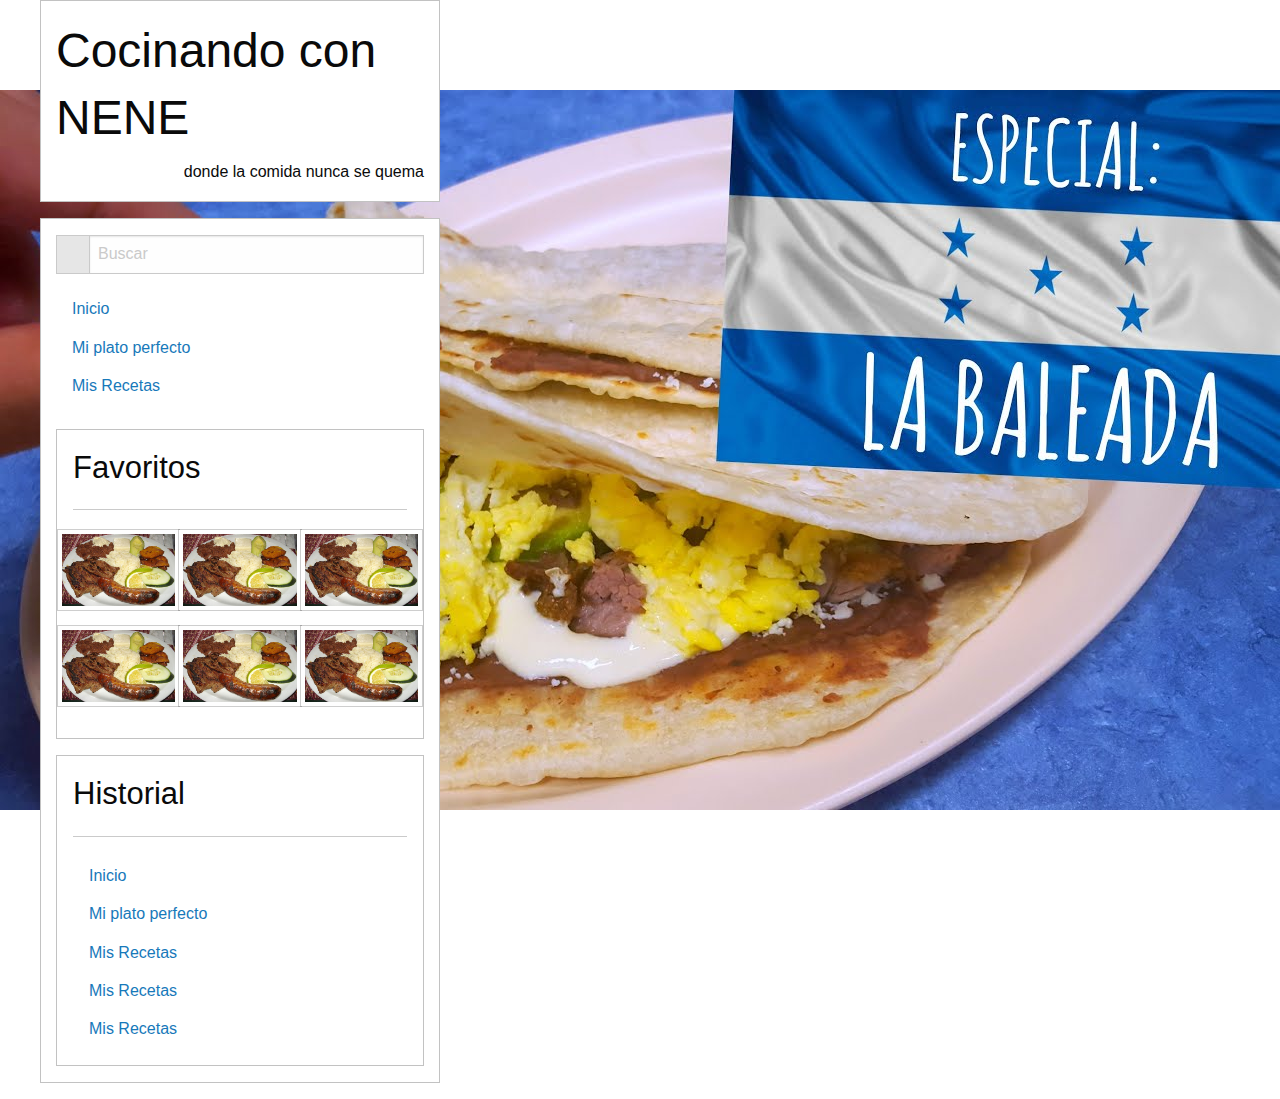
==== index copy.html @ 2738d26b "Initial commit" ====
<!doctype html>
<html class="no-js" lang="en" dir="ltr">
  <head>
    <meta charset="utf-8">
    <meta http-equiv="x-ua-compatible" content="ie=edge">
    <meta name="viewport" content="width=device-width, initial-scale=1.0">
    <title>Foundation for Sites</title>
    <link rel="stylesheet" href="css/foundation.css">
    <link rel="stylesheet" href="css/app.css">
    <link rel="stylesheet" href="css/estilos.css">
  </head>
  <body>
      <div class="grid-container" style="opacity: 1">
        
      <div class="grid-x grid-padding-x">
          <div class=" callout large-4 cell">

            <h1>Cocinando con NENE</h1>
            <p style="text-align: right">donde la comida nunca se quema</p>
       
        </div>

      </div>

      <div class="grid-x grid-padding-x">
          <div class=" callout large-4 cell">

              <div class="input-group">
                  <span class="input-group-label">
                    <i class="fa fa-user"></i>
                  </span>
                  <input class="input-group-field" type="text" placeholder="Buscar">
                </div>

                <ul class="menu vertical">
                    <li><a href="#">Inicio</a></li> 
                    <li><a href="#">Mi plato perfecto</a></li> 
                    <li><a href="#">Mis Recetas</a></li> 
                </ul>
<br>
                


                    <div class="callout">
                      <h3>Favoritos</h3>
                      <hr>

                      <div class="grid-x grid-padding-x">
                     
                          <div class="large-4 columns">
                           
                              <img src="img/favorito1.jpg" alt="Decoracion 1" class="thumbnail"/>
                            
                            
                          </div>

                          <div class="large-4 columns">
                           
                              <img src="img/favorito1.jpg" alt="Decoracion 1" class="thumbnail"/>
                            
                            
                          </div>

                          <div class="large-4 columns">
                           
                              <img src="img/favorito1.jpg" alt="Decoracion 1" class="thumbnail"/>
                            
                            
                          </div>
                    
                          <div class="large-4 columns">
                           
                              <img src="img/favorito1.jpg" alt="Decoracion 1" class="thumbnail"/>
                            
                            
                          </div>
                          <div class="large-4 columns">
                           
                              <img src="img/favorito1.jpg" alt="Decoracion 1" class="thumbnail"/>
                            
                            
                          </div>
                          <div class="large-4 columns">
                           
                              <img src="img/favorito1.jpg" alt="Decoracion 1" class="thumbnail"/>
                            

                          </div>
                       
                 
                      </div>

                  
            </div>

            <div class="callout">
                <h3>Historial</h3>
                <hr>

                <ul class="menu vertical">
                    <li><a href="#">Inicio</a></li> 
                    <li><a href="#">Mi plato perfecto</a></li> 
                    <li><a href="#">Mis Recetas</a></li> 
                    <li><a href="#">Mis Recetas</a></li> 
                    <li><a href="#">Mis Recetas</a></li> 
                </ul>

                

            </div>
          </div>


        </div>
      </div>
   

    <script src="js/vendor/jquery.js"></script>
    <script src="js/vendor/what-input.js"></script>
    <script src="js/vendor/foundation.js"></script>
    <script src="js/app.js"></script>

  </body>
</html>
---- css/estilos.css ----
body{
    background: url(../img/fondo.jpg) no-repeat center center fixed;
    background-size: 100%;
 
    }

    #callout{
  opacity: 0.3;
    }
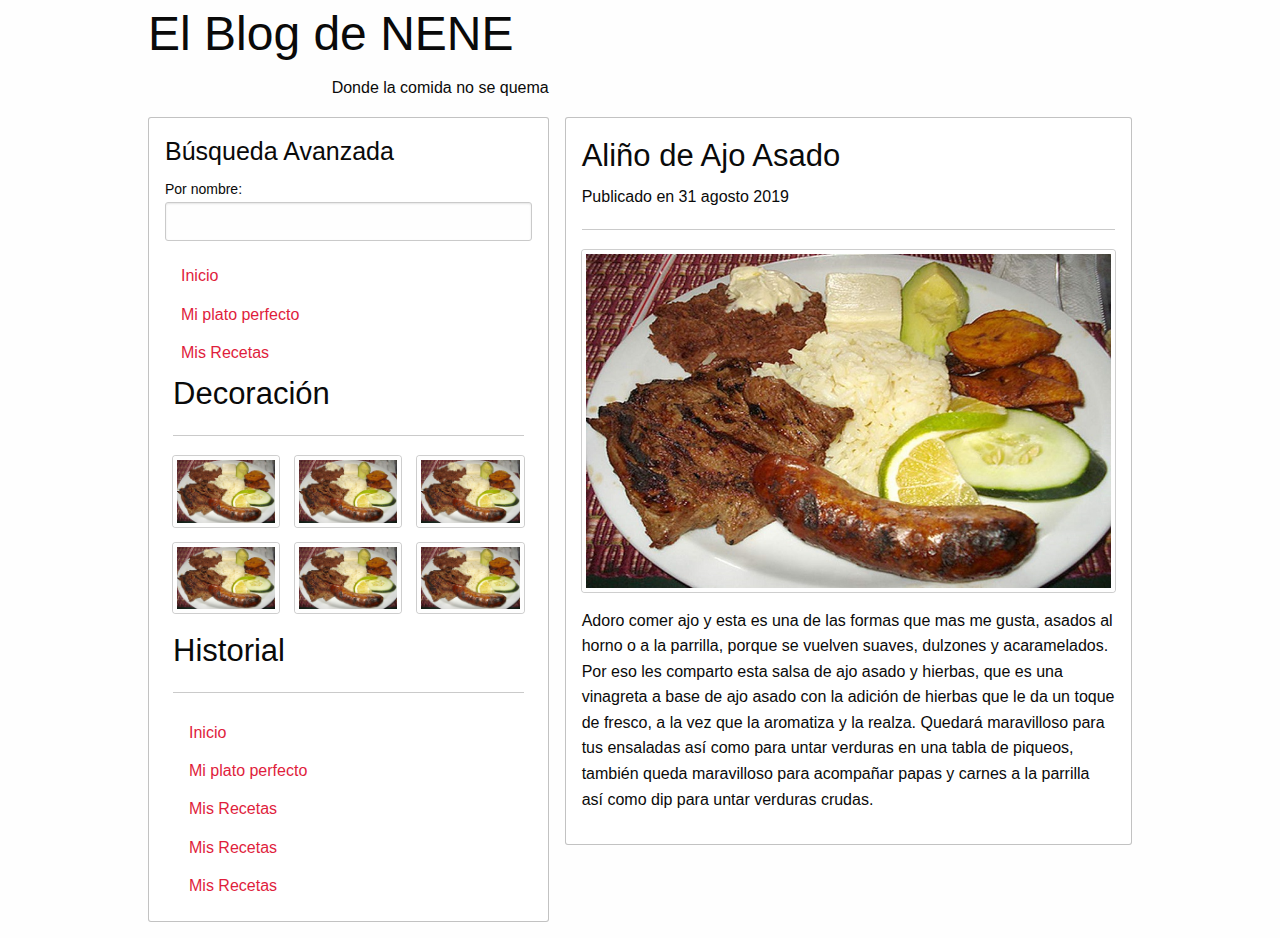
==== commit fee729da: "Cambio de todo" ====
--- a/index copy.html
+++ b/index copy.html
@@ -5,120 +5,146 @@
     <meta http-equiv="x-ua-compatible" content="ie=edge">
     <meta name="viewport" content="width=device-width, initial-scale=1.0">
     <title>Foundation for Sites</title>
-    <link rel="stylesheet" href="css/foundation.css">
-    <link rel="stylesheet" href="css/app.css">
-    <link rel="stylesheet" href="css/estilos.css">
+    <link rel="stylesheet" href="css/foundation.min.css" media="screen" charset="utf-8">
+    <link rel="stylesheet" href="foundation-icons/foundation-icons.css" media="screen" charset="utf-8">
+    <link rel="stylesheet" href="css/estilsos.css">
   </head>
   <body>
-      <div class="grid-container" style="opacity: 1">
-        
-      <div class="grid-x grid-padding-x">
-          <div class=" callout large-4 cell">
 
-            <h1>Cocinando con NENE</h1>
-            <p style="text-align: right">donde la comida nunca se quema</p>
-       
-        </div>
+    <div class="row">
+      <div class="large-5 columns">
+        <h1>El Blog de NENE</h1>
+        <p style="text-align: right;">Donde la comida no se quema</p>
+      </div>
+      <div class="large-4 columns large-offset-5">
+      </div>
+    </div>
 
-      </div>
+    
 
-      <div class="grid-x grid-padding-x">
-          <div class=" callout large-4 cell">
 
-              <div class="input-group">
-                  <span class="input-group-label">
-                    <i class="fa fa-user"></i>
-                  </span>
-                  <input class="input-group-field" type="text" placeholder="Buscar">
+
+    <div class="row large-uncollapse">
+      <div class="large-5 small-12  columns">
+        <div class="callout">
+          <h4>Búsqueda Avanzada</h4>
+          <form>
+            <div class="row column">
+              <label>Por nombre:
+                <input type="text" name="name">
+              </label>
+            </div>
+            <ul class="menu vertical">
+              <li><a href="#">Inicio</a></li> 
+              <li><a href="#">Mi plato perfecto</a></li> 
+              <li><a href="#">Mis Recetas</a></li> 
+          </ul>
+
+          <div class="large-12 columns">
+          
+              <h3>Decoración</h3>
+              <hr>
+              <div class="row large-uncollapse">
+                <div class="large-4 small-12 columns">
+                  <div>
+                    <img src="img/favorito1.jpg"  class="thumbnail"/>
+                   
+                  </div>
+                </div>
+                <div class="large-4 small-12 columns">
+                  <div>
+                    <img src="img/favorito1.jpg"  class="thumbnail"/>
+                   
+                  </div>
+                </div>
+                <div class="large-4 small-12  columns">
+                  <div>
+                    <img src="img/favorito1.jpg"  class="thumbnail"/>
+                   
+                  </div>
+                </div>     
+              </div>
+              
+              <div class="row  large-uncollapse">
+                <div class="large-4 small-12  columns">
+                  <div >
+                    <img src="img/favorito1.jpg"  class="thumbnail"/>
+                   
+                  </div>
+                </div>
+                <div class="large-4 small-12  columns">
+                  <div >
+                    <img src="img/favorito1.jpg"  class="thumbnail"/>
+                   
+                  </div>
+                </div>
+                <div class="large-4 small-12  columns">
+                  <div >
+                    <img src="img/favorito1.jpg"  class="thumbnail"/>
+                   
+                  </div>
                 </div>
 
-                <ul class="menu vertical">
-                    <li><a href="#">Inicio</a></li> 
-                    <li><a href="#">Mi plato perfecto</a></li> 
-                    <li><a href="#">Mis Recetas</a></li> 
-                </ul>
-<br>
-                
+       
+              </div>
+
+             
+
+     
+           
+            
+           
+              <h3>Historial</h3>
+              <hr>
+
+              <ul class="menu vertical">
+                  <li><a href="#">Inicio</a></li> 
+                  <li><a href="#">Mi plato perfecto</a></li> 
+                  <li><a href="#">Mis Recetas</a></li> 
+                  <li><a href="#">Mis Recetas</a></li> 
+                  <li><a href="#">Mis Recetas</a></li> 
+              </ul>
+
+              
+
+       
+          </div>
+
+         
+        
+  </div>
+
+</div>
 
 
-                    <div class="callout">
-                      <h3>Favoritos</h3>
-                      <hr>
+<div class="large-7 columns">
+  <div class="callout">
+    <h3>Aliño de Ajo Asado</h3>
+    <h8>Publicado en 31 agosto 2019</h8>
+    <hr>
 
-                      <div class="grid-x grid-padding-x">
-                     
-                          <div class="large-4 columns">
-                           
-                              <img src="img/favorito1.jpg" alt="Decoracion 1" class="thumbnail"/>
-                            
-                            
-                          </div>
-
-                          <div class="large-4 columns">
-                           
-                              <img src="img/favorito1.jpg" alt="Decoracion 1" class="thumbnail"/>
-                            
-                            
-                          </div>
-
-                          <div class="large-4 columns">
-                           
-                              <img src="img/favorito1.jpg" alt="Decoracion 1" class="thumbnail"/>
-                            
-                            
-                          </div>
-                    
-                          <div class="large-4 columns">
-                           
-                              <img src="img/favorito1.jpg" alt="Decoracion 1" class="thumbnail"/>
-                            
-                            
-                          </div>
-                          <div class="large-4 columns">
-                           
-                              <img src="img/favorito1.jpg" alt="Decoracion 1" class="thumbnail"/>
-                            
-                            
-                          </div>
-                          <div class="large-4 columns">
-                           
-                              <img src="img/favorito1.jpg" alt="Decoracion 1" class="thumbnail"/>
-                            
-
-                          </div>
-                       
-                 
-                      </div>
-
-                  
-            </div>
-
-            <div class="callout">
-                <h3>Historial</h3>
-                <hr>
-
-                <ul class="menu vertical">
-                    <li><a href="#">Inicio</a></li> 
-                    <li><a href="#">Mi plato perfecto</a></li> 
-                    <li><a href="#">Mis Recetas</a></li> 
-                    <li><a href="#">Mis Recetas</a></li> 
-                    <li><a href="#">Mis Recetas</a></li> 
-                </ul>
-
-                
-
-            </div>
-          </div>
+    <div class="row large-uncollapse">
+      <div class="large-12 columns">
+        <div >
+          <img src="img/favorito1.jpg"  class="thumbnail"/>
+         
+        </div>
+        <p>Adoro comer ajo y esta es una de las formas que mas me gusta, asados al horno o a la parrilla, porque se vuelven suaves, dulzones y acaramelados. Por eso les comparto esta salsa de ajo asado y hierbas, que es una vinagreta a base de ajo asado con la adición de hierbas que le da un toque de fresco, a la vez que la aromatiza y la realza. Quedará maravilloso para tus ensaladas así como para untar verduras en una tabla de piqueos, también queda maravilloso para acompañar papas y carnes a la parrilla así como dip para untar verduras crudas.</p>
+      </div>
+    </div>
+  </div>
+</div>
 
 
-        </div>
-      </div>
-   
 
-    <script src="js/vendor/jquery.js"></script>
-    <script src="js/vendor/what-input.js"></script>
-    <script src="js/vendor/foundation.js"></script>
-    <script src="js/app.js"></script>
+</div>
+     
+  </body>
 
-  </body>
+  <script src="js/vendor/jquery.js"></script>
+  <script src="js/vendor/what-input.js"></script>
+  <script src="js/vendor/foundation.js"></script>
+  <script src="js/app.js"></script>
+
+
 </html>
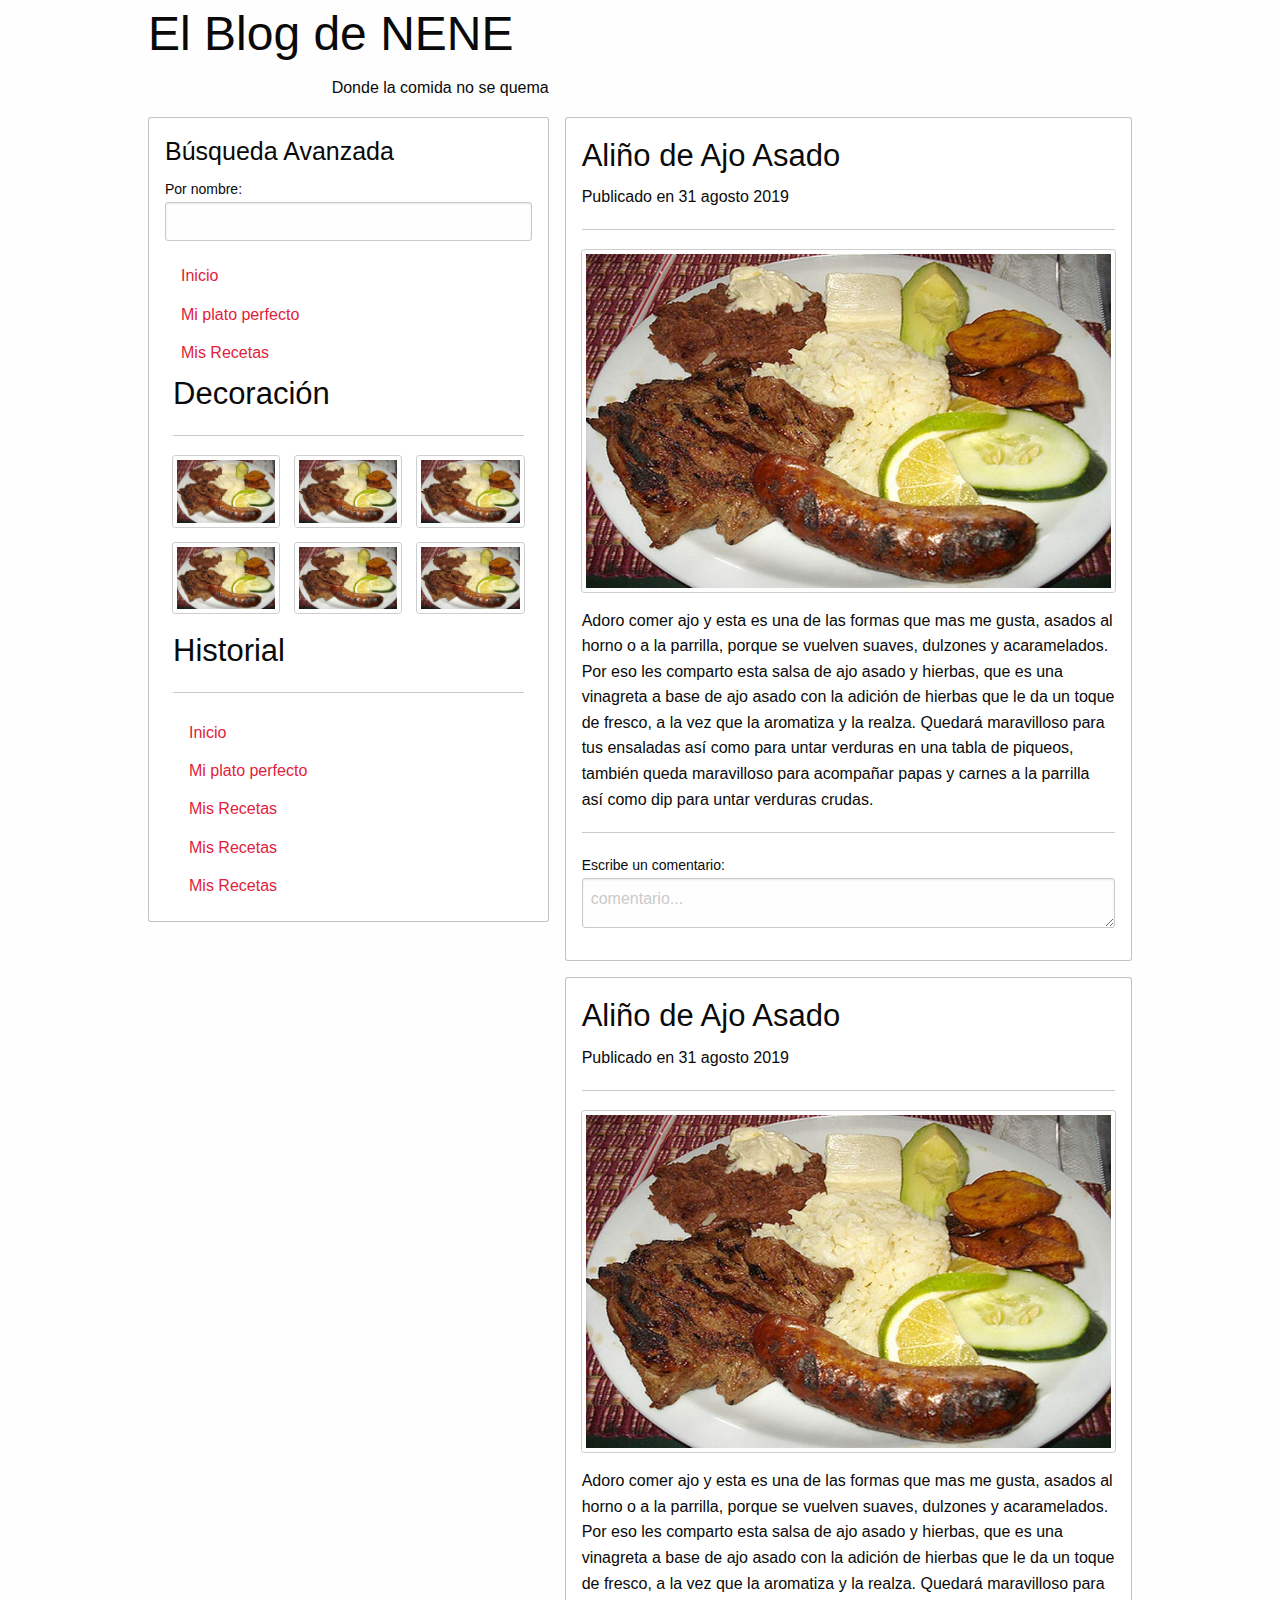
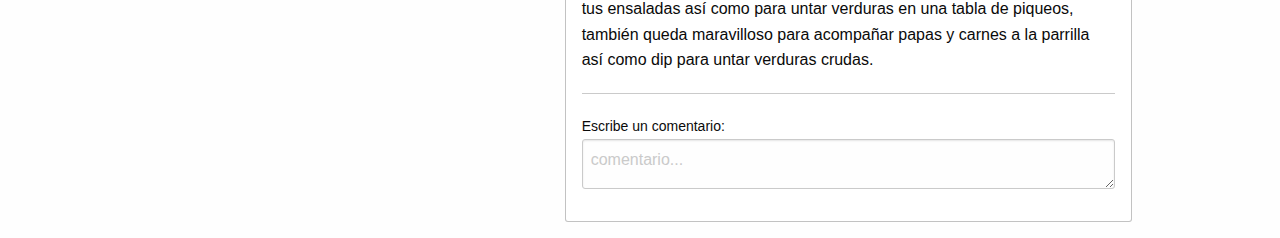
==== commit 7061fd65: "agregadoSegundoPost" ====
--- a/index copy.html
+++ b/index copy.html
@@ -130,10 +130,42 @@
          
         </div>
         <p>Adoro comer ajo y esta es una de las formas que mas me gusta, asados al horno o a la parrilla, porque se vuelven suaves, dulzones y acaramelados. Por eso les comparto esta salsa de ajo asado y hierbas, que es una vinagreta a base de ajo asado con la adición de hierbas que le da un toque de fresco, a la vez que la aromatiza y la realza. Quedará maravilloso para tus ensaladas así como para untar verduras en una tabla de piqueos, también queda maravilloso para acompañar papas y carnes a la parrilla así como dip para untar verduras crudas.</p>
+      <hr>
+    
+        <label>Escribe un comentario:</label>
+        <textarea placeholder="comentario..."></textarea>
+     
+
       </div>
     </div>
   </div>
+
+ 
+    <div class="callout">
+      <h3>Aliño de Ajo Asado</h3>
+      <h8>Publicado en 31 agosto 2019</h8>
+      <hr>
+  
+      <div class="row large-uncollapse">
+        <div class="large-12 columns">
+          <div >
+            <img src="img/favorito1.jpg"  class="thumbnail"/>
+           
+          </div>
+          <p>Adoro comer ajo y esta es una de las formas que mas me gusta, asados al horno o a la parrilla, porque se vuelven suaves, dulzones y acaramelados. Por eso les comparto esta salsa de ajo asado y hierbas, que es una vinagreta a base de ajo asado con la adición de hierbas que le da un toque de fresco, a la vez que la aromatiza y la realza. Quedará maravilloso para tus ensaladas así como para untar verduras en una tabla de piqueos, también queda maravilloso para acompañar papas y carnes a la parrilla así como dip para untar verduras crudas.</p>
+        <hr>
+      
+          <label>Escribe un comentario:</label>
+          <textarea placeholder="comentario..."></textarea>
+       
+  
+        </div>
+      </div>
+    </div>
+ 
 </div>
+
+
 
 
 
